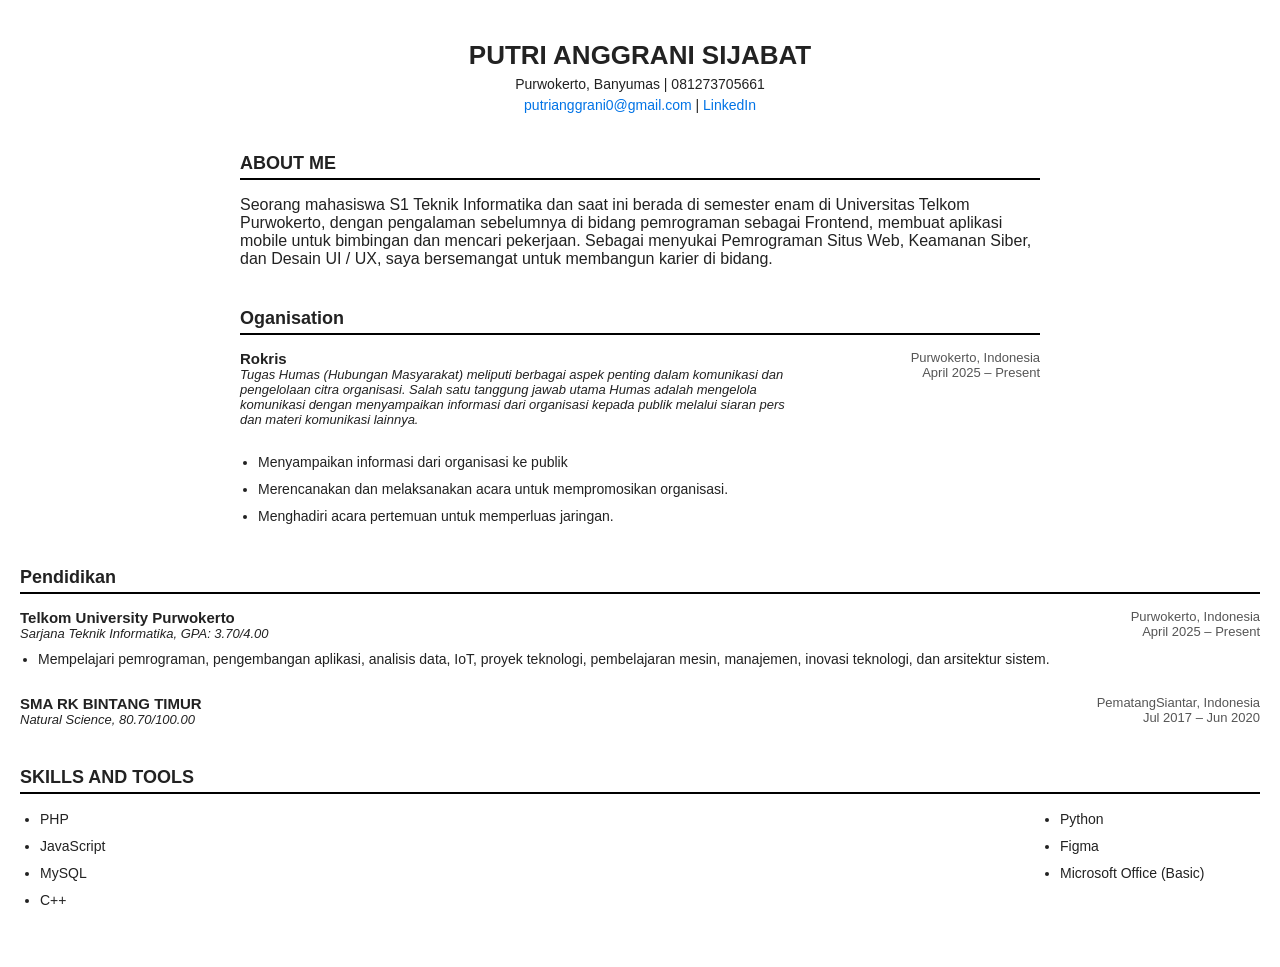
==== TugasCV/CV.html @ b90f5038 "Tugas CV" ====
<!DOCTYPE html>
<html lang="en">

<head>
    <meta charset="UTF-8" />
    <meta name="viewport" content="width=device-width, initial-scale=1.0" />
    <title>CV Dodi Bayu Prasanto</title>
    <link rel="stylesheet" href="style.css" />
</head>

<body>
    <div class="cv-container">
        <header>
            <h1>PUTRI ANGGRANI SIJABAT</h1>
            <p>Purwokerto, Banyumas | 081273705661</p>
            <p>
                <a href="mailto:putrianggrani0@gmail.com">putrianggrani0@gmail.com</a> |
                <a href="https://www.linkedin.com/in/putri-anggrani-954369252/">LinkedIn</a>
            </p>
        </header>

        <section>
            <h2>ABOUT ME</h2>
            <p>
                Seorang mahasiswa S1 Teknik Informatika dan saat ini berada di semester enam di Universitas Telkom Purwokerto,
                dengan pengalaman sebelumnya di bidang pemrograman sebagai Frontend, membuat aplikasi mobile untuk bimbingan dan mencari pekerjaan. Sebagai
                menyukai Pemrograman Situs Web, Keamanan Siber, dan Desain UI / UX, saya bersemangat untuk membangun karier di bidang.
            </p>
        </section>

        <section>
            <h2>Oganisation</h2>
            <div class="entry">
                <div class="entry-header">
                    <div class="title">Rokris <em>Tugas Humas (Hubungan Masyarakat) meliputi berbagai aspek penting dalam komunikasi dan pengelolaan citra organisasi. Salah satu tanggung jawab utama Humas adalah mengelola komunikasi dengan menyampaikan informasi dari organisasi kepada publik melalui siaran pers dan materi komunikasi lainnya.</em></div>
                    <div class="meta">Purwokerto, Indonesia<br>April 2025 – Present</div>
                </div> 
                </div>
                <ul>
                    <li>Menyampaikan informasi dari organisasi ke publik</li>
                    <li>Merencanakan dan melaksanakan acara untuk mempromosikan organisasi.</li>
                    <li>Menghadiri acara pertemuan untuk memperluas jaringan.</li>
                </ul>
            </div>
        </section>

        <section>
            <h2>Pendidikan</h2>
            <div class="entry">
                <div class="entry-header">
                    <div class="title">Telkom University Purwokerto <em>Sarjana Teknik Informatika,
                            GPA: 3.70/4.00</em></div>
                    <div class="meta">Purwokerto, Indonesia<br>April 2025 – Present</div>
                </div>
                <ul>
                    <li>Mempelajari pemrograman, pengembangan aplikasi, analisis data, IoT, proyek teknologi, pembelajaran mesin, manajemen,
                        inovasi teknologi, dan arsitektur sistem.
                    </li>
                </ul>
            </div>

            <div class="entry">
                <div class="entry-header">
                    <div class="title">SMA RK BINTANG TIMUR<em>Natural Science, 80.70/100.00</em></div>
                    <div class="meta">PematangSiantar, Indonesia<br>Jul 2017 – Jun 2020</div>
        </section>

        <section>
            <h2>SKILLS AND TOOLS</h2>
            <div class="skills">
                <ul>
                    <li>PHP</li>
                    <li>JavaScript</li>
                    <li>MySQL</li>
                    <li>C++</li>
                </ul>
                <ul>
                    <li>Python</li>
                    <li>Figma</li>
                    <li>Microsoft Office (Basic)</li>
                </ul>
            </div>
        </section>


    </div>
</body>

</html>
---- TugasCV/style.css ----
body{
    font-family: 'Segoe UI', Tahoma, Geneva, Verdana, sans-serif;
    background: #ffffff;
    color: #222;
    margin: 0;
    padding: 40px 20px;
}

.cv-container {
    max-width: 800px;
    margin: 0 auto;
}

header {
    text-align: center;
    margin-bottom: 30px;
}

header h1 {
    font-size: 26px;
    margin: 0;
}

header p {
    margin: 5px 0;
    font-size: 14px;
}

a {
    color: #0073e6;
    text-decoration: none;
}

h2 {
    font-size: 18px;
    border-bottom: 2px solid #000;
    padding-bottom: 4px;
    margin-top: 40px;
}

.entry {
    margin-bottom: 25px;
}

.entry-header {
    display: flex;
    justify-content: space-between;
    flex-wrap: wrap;
    margin-bottom: 8px;
}

.entry .title {
    font-weight: bold;
    font-size: 15px;
    max-width: 70%;
}

.entry .title em {
    font-weight: normal;
    display: block;
    font-style: italic;
    font-size: 13px;
}

.meta {
    text-align: right;
    font-size: 13px;
    color: #555;
    min-width: 140px;
}

ul {
    padding-left: 18px;
    margin: 0;
}

ul li {
    margin-bottom: 6px;
    font-size: 14px;
    line-height: 1.5;
}

/* CERTIFICATION */
.entry.cert {
    display: flex;
    justify-content: space-between;
    align-items: flex-start;
    margin-bottom: 20px;
}

.cert-left {
    width: 80%;
}

.cert-left ul {
    margin: 4px 0 0 18px;
    padding: 0;
}

.cert-left li {
    font-size: 14px;
}

/* SKILLS */
.skills {
    display: flex;
    justify-content: space-between;
    flex-wrap: wrap;
    margin-top: 10px;
    padding-left: 0;
}

.skills ul {
    list-style-type: disc;
    padding-left: 20px;
    min-width: 180px;
    margin: 0 20px 10px 0;
}

.skills li {
    font-size: 14px;
    margin-bottom: 6px;
}
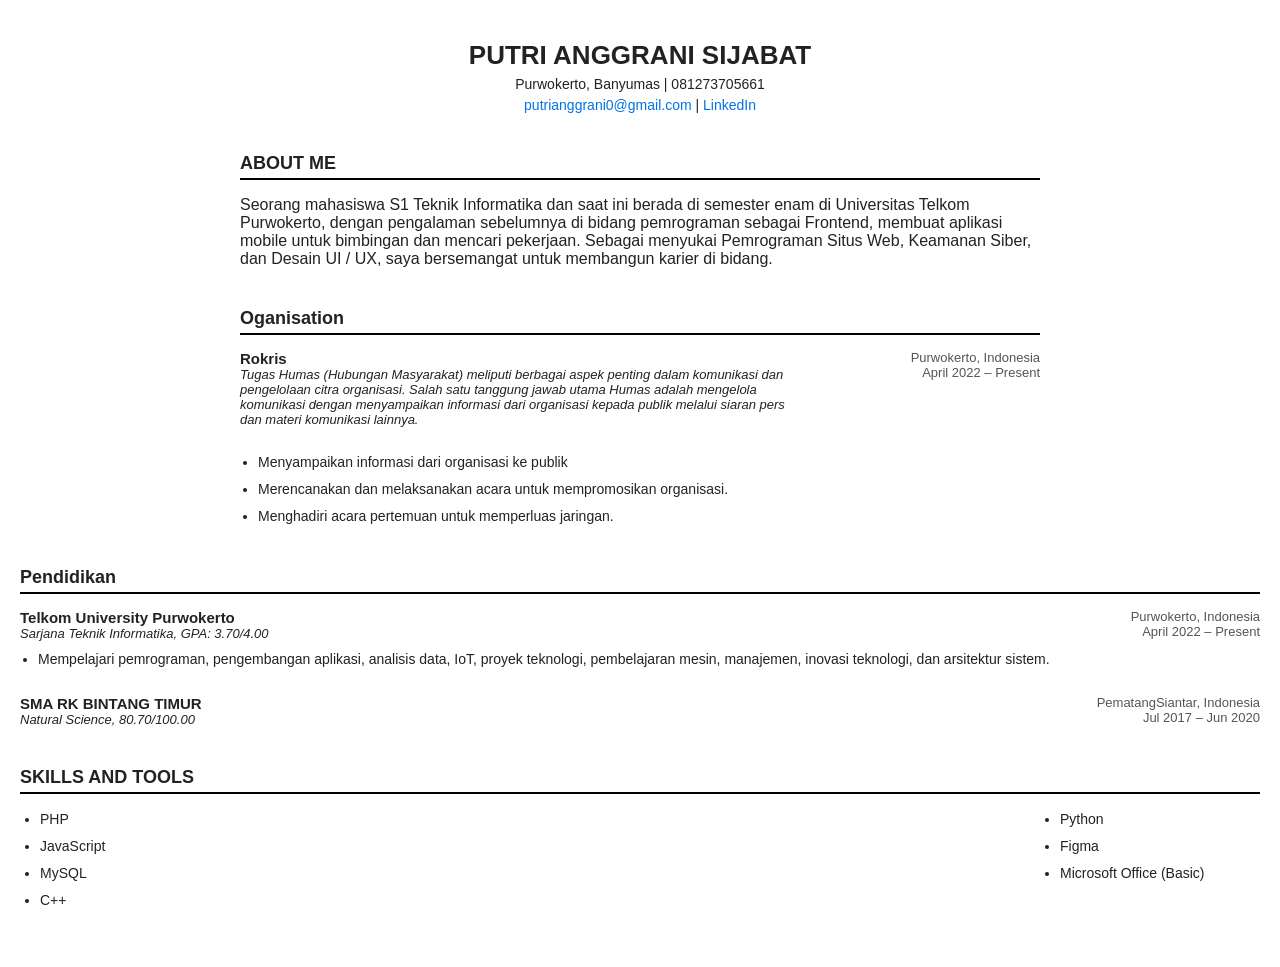
==== commit bc2bab4c: "Tugas CV" ====
--- a/TugasCV/CV.html
+++ b/TugasCV/CV.html
@@ -4,7 +4,7 @@
 <head>
     <meta charset="UTF-8" />
     <meta name="viewport" content="width=device-width, initial-scale=1.0" />
-    <title>CV Dodi Bayu Prasanto</title>
+    <title>CV Putri Anggrani Sijabat</title>
     <link rel="stylesheet" href="style.css" />
 </head>
 
@@ -33,7 +33,7 @@
             <div class="entry">
                 <div class="entry-header">
                     <div class="title">Rokris <em>Tugas Humas (Hubungan Masyarakat) meliputi berbagai aspek penting dalam komunikasi dan pengelolaan citra organisasi. Salah satu tanggung jawab utama Humas adalah mengelola komunikasi dengan menyampaikan informasi dari organisasi kepada publik melalui siaran pers dan materi komunikasi lainnya.</em></div>
-                    <div class="meta">Purwokerto, Indonesia<br>April 2025 – Present</div>
+                    <div class="meta">Purwokerto, Indonesia<br>April 2022 – Present</div>
                 </div> 
                 </div>
                 <ul>
@@ -50,7 +50,7 @@
                 <div class="entry-header">
                     <div class="title">Telkom University Purwokerto <em>Sarjana Teknik Informatika,
                             GPA: 3.70/4.00</em></div>
-                    <div class="meta">Purwokerto, Indonesia<br>April 2025 – Present</div>
+                    <div class="meta">Purwokerto, Indonesia<br>April 2022 – Present</div>
                 </div>
                 <ul>
                     <li>Mempelajari pemrograman, pengembangan aplikasi, analisis data, IoT, proyek teknologi, pembelajaran mesin, manajemen,
